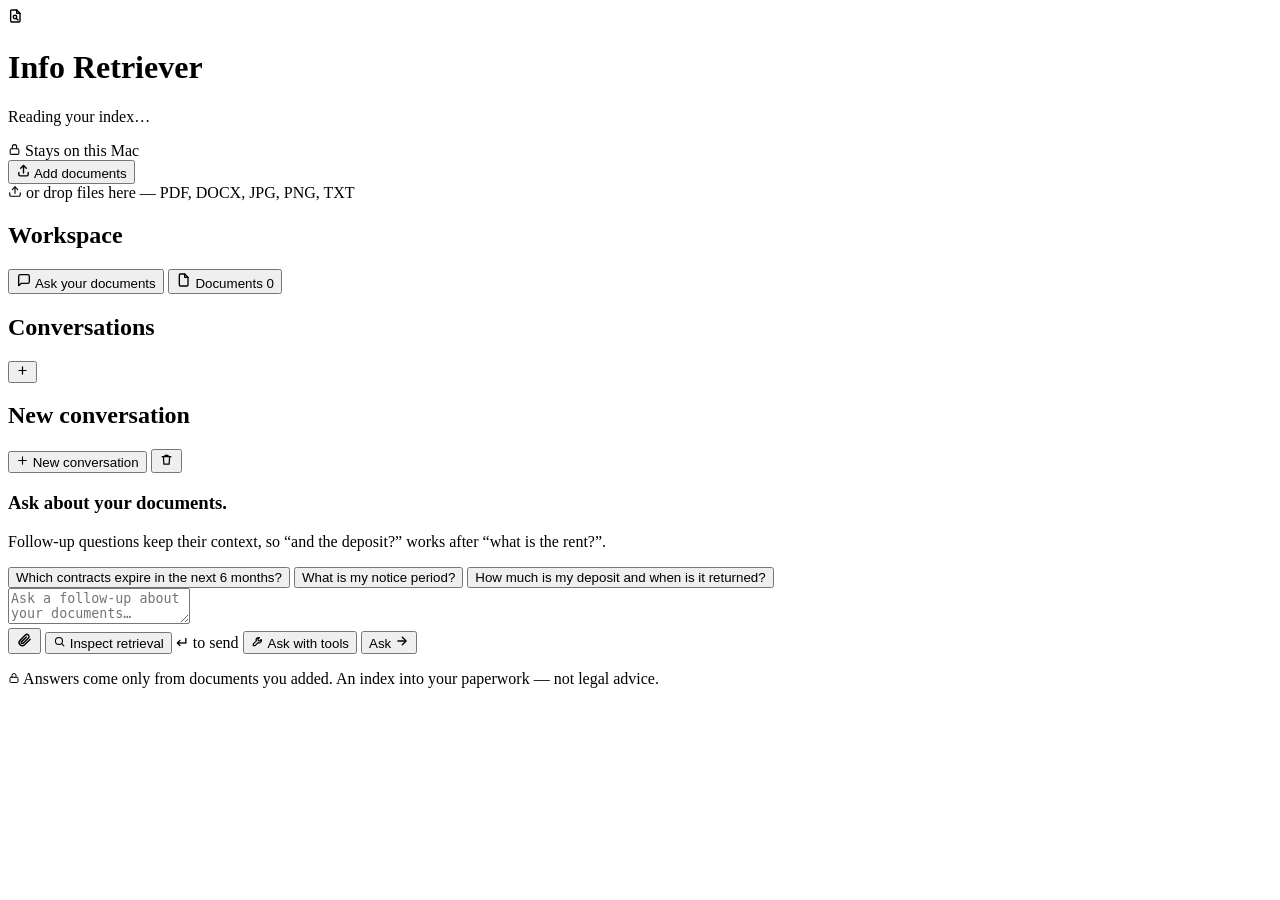
==== src/info_retriever/static/index.html @ 3b053816 "Initial commit" ====
<!doctype html>
<html lang="en">
<head>
<meta charset="utf-8">
<meta name="viewport" content="width=device-width, initial-scale=1">
<meta name="application-name" content="info-retriever">
<title>Info Retriever</title>
<link rel="stylesheet" href="/static/style.css">
</head>
<body>

<!-- ------------------------------------------------------------------ topbar -->
<header class="topbar">
  <div class="brand">
    <span class="logo" aria-hidden="true">
      <svg width="16" height="16" viewBox="0 0 24 24" fill="none" stroke="currentColor"
           stroke-width="2.1" stroke-linecap="round" stroke-linejoin="round">
        <path d="M4 4.5A1.5 1.5 0 0 1 5.5 3H13l5 5v11.5A1.5 1.5 0 0 1 16.5 21h-11A1.5 1.5 0 0 1 4 19.5z"/>
        <path d="M13 3v5h5"/><circle cx="10.5" cy="13.5" r="2.6"/><path d="M12.6 15.6 15 18"/>
      </svg>
    </span>
    <h1 class="brand-name">Info Retriever</h1>
  </div>
  <span class="divider-v" aria-hidden="true"></span>
  <p class="brand-sub" id="meta">Reading your index&hellip;</p>
  <span class="spacer"></span>
  <span class="chip">
    <svg width="13" height="13" viewBox="0 0 24 24" fill="none" stroke="currentColor"
         stroke-width="2" stroke-linecap="round" aria-hidden="true">
      <rect x="4" y="10.5" width="16" height="10.5" rx="2.2"/>
      <path d="M8 10.5V7a4 4 0 0 1 8 0v3.5"/>
    </svg>
    Stays on this Mac
  </span>
  <span class="chip" id="model-chip"></span>
</header>

<div class="shell" id="shell">

  <!-- ------------------------------------------------------------------ rail -->
  <aside class="rail">
    <button type="button" class="btn btn-primary btn-block" id="add-documents">
      <svg width="15" height="15" viewBox="0 0 24 24" fill="none" stroke="currentColor"
           stroke-width="2.2" stroke-linecap="round" stroke-linejoin="round" aria-hidden="true">
        <path d="M12 16V4"/><path d="M7.5 8.5 12 4l4.5 4.5"/>
        <path d="M4.5 15v3.5A2 2 0 0 0 6.5 20.5h11a2 2 0 0 0 2-2V15"/>
      </svg>
      Add documents
    </button>
    <div class="drop" id="dropzone">
      <svg width="14" height="14" viewBox="0 0 24 24" fill="none" stroke="currentColor"
           stroke-width="2" stroke-linecap="round" stroke-linejoin="round" aria-hidden="true">
        <path d="M21 15v3.5a2.5 2.5 0 0 1-2.5 2.5h-13A2.5 2.5 0 0 1 3 18.5V15"/>
        <path d="M7.5 9.5 12 5l4.5 4.5"/><path d="M12 5v11"/>
      </svg>
      <span>or drop files here &mdash; PDF, DOCX, JPG, PNG, TXT</span>
      <input type="file" id="file-input" multiple hidden
             accept=".pdf,.docx,.png,.jpg,.jpeg,.gif,.webp,.txt,.md">
    </div>

    <nav class="nav" aria-label="Workspace">
      <h2 class="navlabel">Workspace</h2>
      <button type="button" class="navitem active" id="nav-ask" aria-pressed="true">
        <svg width="16" height="16" viewBox="0 0 24 24" fill="none" stroke="currentColor"
             stroke-width="2" stroke-linecap="round" stroke-linejoin="round" aria-hidden="true">
          <path d="M20 14.5a2.5 2.5 0 0 1-2.5 2.5H8l-4 3.5V6.5A2.5 2.5 0 0 1 6.5 4h11A2.5 2.5 0 0 1 20 6.5z"/>
        </svg>
        Ask your documents
      </button>
      <button type="button" class="navitem" id="nav-documents" aria-pressed="false">
        <svg width="16" height="16" viewBox="0 0 24 24" fill="none" stroke="currentColor"
             stroke-width="2" stroke-linecap="round" stroke-linejoin="round" aria-hidden="true">
          <path d="M5 4.5A1.5 1.5 0 0 1 6.5 3H13l5 5v11.5A1.5 1.5 0 0 1 16.5 21h-10A1.5 1.5 0 0 1 5 19.5z"/>
          <path d="M13 3v5h5"/>
        </svg>
        Documents
        <span class="count" id="doc-count">0</span>
      </button>
    </nav>

    <!-- conversations view -->
    <section class="rail-section" id="convo-section">
      <div class="section-head">
        <h2 class="navlabel">Conversations</h2>
        <button type="button" class="iconbtn" id="new-conversation"
                title="Start a new conversation" aria-label="Start a new conversation">
          <svg width="13" height="13" viewBox="0 0 24 24" fill="none" stroke="currentColor"
               stroke-width="2.3" stroke-linecap="round" aria-hidden="true">
            <path d="M12 5.5v13M5.5 12h13"/>
          </svg>
        </button>
      </div>
      <div class="convo-list" id="conversation-list"></div>
    </section>

    <!-- documents view -->
    <section class="rail-section" id="doc-section" hidden>
      <div class="section-head">
        <h2 class="navlabel">Indexed documents</h2>
      </div>
      <ul class="doc-list" id="doc-list"></ul>
    </section>

    <!-- upload tray: one row per file, live -->
    <section class="tray" id="ingest-tray" hidden aria-live="polite">
      <div class="tray-head">
        <svg width="14" height="14" viewBox="0 0 24 24" fill="none" stroke="currentColor"
             stroke-width="2.1" stroke-linecap="round" stroke-linejoin="round" aria-hidden="true">
          <path d="M12 16V4"/><path d="M7.5 8.5 12 4l4.5 4.5"/>
          <path d="M4.5 15v3.5A2 2 0 0 0 6.5 20.5h11a2 2 0 0 0 2-2V15"/>
        </svg>
        <span id="tray-title">Adding files</span>
        <span class="st" id="tray-status"></span>
        <button type="button" class="tray-close" id="tray-dismiss"
                title="Dismiss" aria-label="Dismiss">&times;</button>
      </div>
      <div id="ingest-log"></div>
    </section>
  </aside>

  <!-- ---------------------------------------------------------------- centre -->
  <main class="center">
    <div class="thread-head">
      <h2 class="thread-title" id="thread-title">New conversation</h2>
      <span class="chip small" id="thread-scope"></span>
      <span class="spacer"></span>
      <button type="button" class="pill" id="thread-new">
        <svg width="13" height="13" viewBox="0 0 24 24" fill="none" stroke="currentColor"
             stroke-width="2" stroke-linecap="round" stroke-linejoin="round" aria-hidden="true">
          <path d="M12 5v14M5 12h14"/>
        </svg>
        New conversation
      </button>
      <button type="button" class="act" id="delete-conversation"
              title="Delete this conversation" aria-label="Delete this conversation">
        <svg width="15" height="15" viewBox="0 0 24 24" fill="none" stroke="currentColor"
             stroke-width="2" stroke-linecap="round" stroke-linejoin="round" aria-hidden="true">
          <path d="M5 7.5h14M9.5 7.5V5.5h5v2M7 7.5l.8 12h8.4l.8-12"/>
        </svg>
      </button>
    </div>

    <div class="scroll" id="transcript" aria-live="polite">
      <div class="wrap" id="thread">
        <div class="empty-state" id="empty-state">
          <h3>Ask about your documents.</h3>
          <p>Follow-up questions keep their context, so &ldquo;and the deposit?&rdquo; works
             after &ldquo;what is the rent?&rdquo;.</p>
          <div class="examples" id="examples">
            <button type="button">Which contracts expire in the next 6 months?</button>
            <button type="button">What is my notice period?</button>
            <button type="button">How much is my deposit and when is it returned?</button>
          </div>
        </div>
      </div>
    </div>

    <div class="composer-zone">
      <div class="wrap">
        <form id="ask-form" class="composer">
          <textarea id="question" rows="2" aria-label="Your question"
                    placeholder="Ask a follow-up about your documents&hellip;"></textarea>
          <div class="composer-foot">
            <button type="button" class="act" id="attach-button"
                    title="Add a document" aria-label="Add a document">
              <svg width="17" height="17" viewBox="0 0 24 24" fill="none" stroke="currentColor"
                   stroke-width="2" stroke-linecap="round" stroke-linejoin="round" aria-hidden="true">
                <path d="M20 11.5l-7.8 7.8a4.5 4.5 0 0 1-6.4-6.4l7.4-7.4a3 3 0 0 1 4.3 4.3l-7.4 7.4a1.5 1.5 0 0 1-2.2-2.2l6.7-6.7"/>
              </svg>
            </button>
            <button type="button" class="pill" id="inspect-button"
                    title="Show the ranked passages with no model in the loop">
              <svg width="13" height="13" viewBox="0 0 24 24" fill="none" stroke="currentColor"
                   stroke-width="2" stroke-linecap="round" stroke-linejoin="round" aria-hidden="true">
                <circle cx="11" cy="11" r="6.5"/><path d="M16 16l4 4"/>
              </svg>
              Inspect retrieval
            </button>
            <span class="spacer"></span>
            <span class="kbd" aria-hidden="true">&crarr;</span>
            <span class="kbd-label">to send</span>
            <button type="submit" class="send send-alt" id="ask-tools-button"
                    title="Let the agent open whole documents with tools before answering — slower, more thorough">
              <svg width="14" height="14" viewBox="0 0 24 24" fill="none" stroke="currentColor"
                   stroke-width="2.1" stroke-linecap="round" stroke-linejoin="round" aria-hidden="true">
                <path d="M14.5 6.5a4 4 0 0 0-5.3 5.3L4 17v3h3l5.2-5.2a4 4 0 0 0 5.3-5.3l-2.4 2.4-2.6-.6-.6-2.6z"/>
              </svg>
              Ask with tools
            </button>
            <button type="submit" class="send" id="ask-button"
                    title="Answer from the best-matching excerpts in one pass">
              Ask
              <svg width="14" height="14" viewBox="0 0 24 24" fill="none" stroke="currentColor"
                   stroke-width="2.3" stroke-linecap="round" stroke-linejoin="round" aria-hidden="true">
                <path d="M5 12h13"/><path d="M12.5 5.5 19 12l-6.5 6.5"/>
              </svg>
            </button>
          </div>
        </form>
        <p class="disclaimer">
          <svg width="12" height="12" viewBox="0 0 24 24" fill="none" stroke="currentColor"
               stroke-width="2" stroke-linecap="round" aria-hidden="true">
            <rect x="4" y="10.5" width="16" height="10.5" rx="2.2"/>
            <path d="M8 10.5V7a4 4 0 0 1 8 0v3.5"/>
          </svg>
          Answers come only from documents you added. An index into your paperwork &mdash;
          not legal advice.
        </p>
      </div>
    </div>
  </main>

  <!-- ----------------------------------------------------------- source panel -->
  <aside class="panel" id="panel" hidden aria-label="Source in context">
    <div class="panel-head">
      <h2 class="panel-title">
        <svg width="15" height="15" viewBox="0 0 24 24" fill="none" stroke="currentColor"
             stroke-width="2" stroke-linecap="round" stroke-linejoin="round" aria-hidden="true">
          <path d="M4 5.5A1.5 1.5 0 0 1 5.5 4h4L11.5 6h7A1.5 1.5 0 0 1 20 7.5v11A1.5 1.5 0 0 1 18.5 20h-13A1.5 1.5 0 0 1 4 18.5z"/>
        </svg>
        Where this answer came from
        <button type="button" class="act" id="panel-close"
                title="Close panel" aria-label="Close panel">
          <svg width="15" height="15" viewBox="0 0 24 24" fill="none" stroke="currentColor"
               stroke-width="2.2" stroke-linecap="round" aria-hidden="true">
            <path d="M6.5 6.5l11 11M17.5 6.5l-11 11"/>
          </svg>
        </button>
      </h2>
      <p class="panel-sub" id="panel-sub"></p>
      <div class="tabs" id="panel-tabs" role="tablist">
        <button type="button" class="tab active" id="tab-sources" role="tab"
                aria-selected="true">Sources</button>
        <button type="button" class="tab" id="tab-tools" role="tab"
                aria-selected="false">Agent tool calls</button>
      </div>
    </div>
    <div class="panel-body" id="panel-body"></div>
  </aside>
</div>

<!-- ------------------------------------------------------------ document detail -->
<dialog id="detail">
  <header>
    <h3 id="detail-title"></h3>
    <button type="button" id="detail-close" aria-label="Close">&times;</button>
  </header>
  <div id="detail-body"></div>
  <footer>
    <a id="detail-download" href="#" download>Download original</a>
    <button type="button" id="detail-delete" class="danger">Delete from index</button>
  </footer>
</dialog>

<script src="/static/app.js"></script>
</body>
</html>
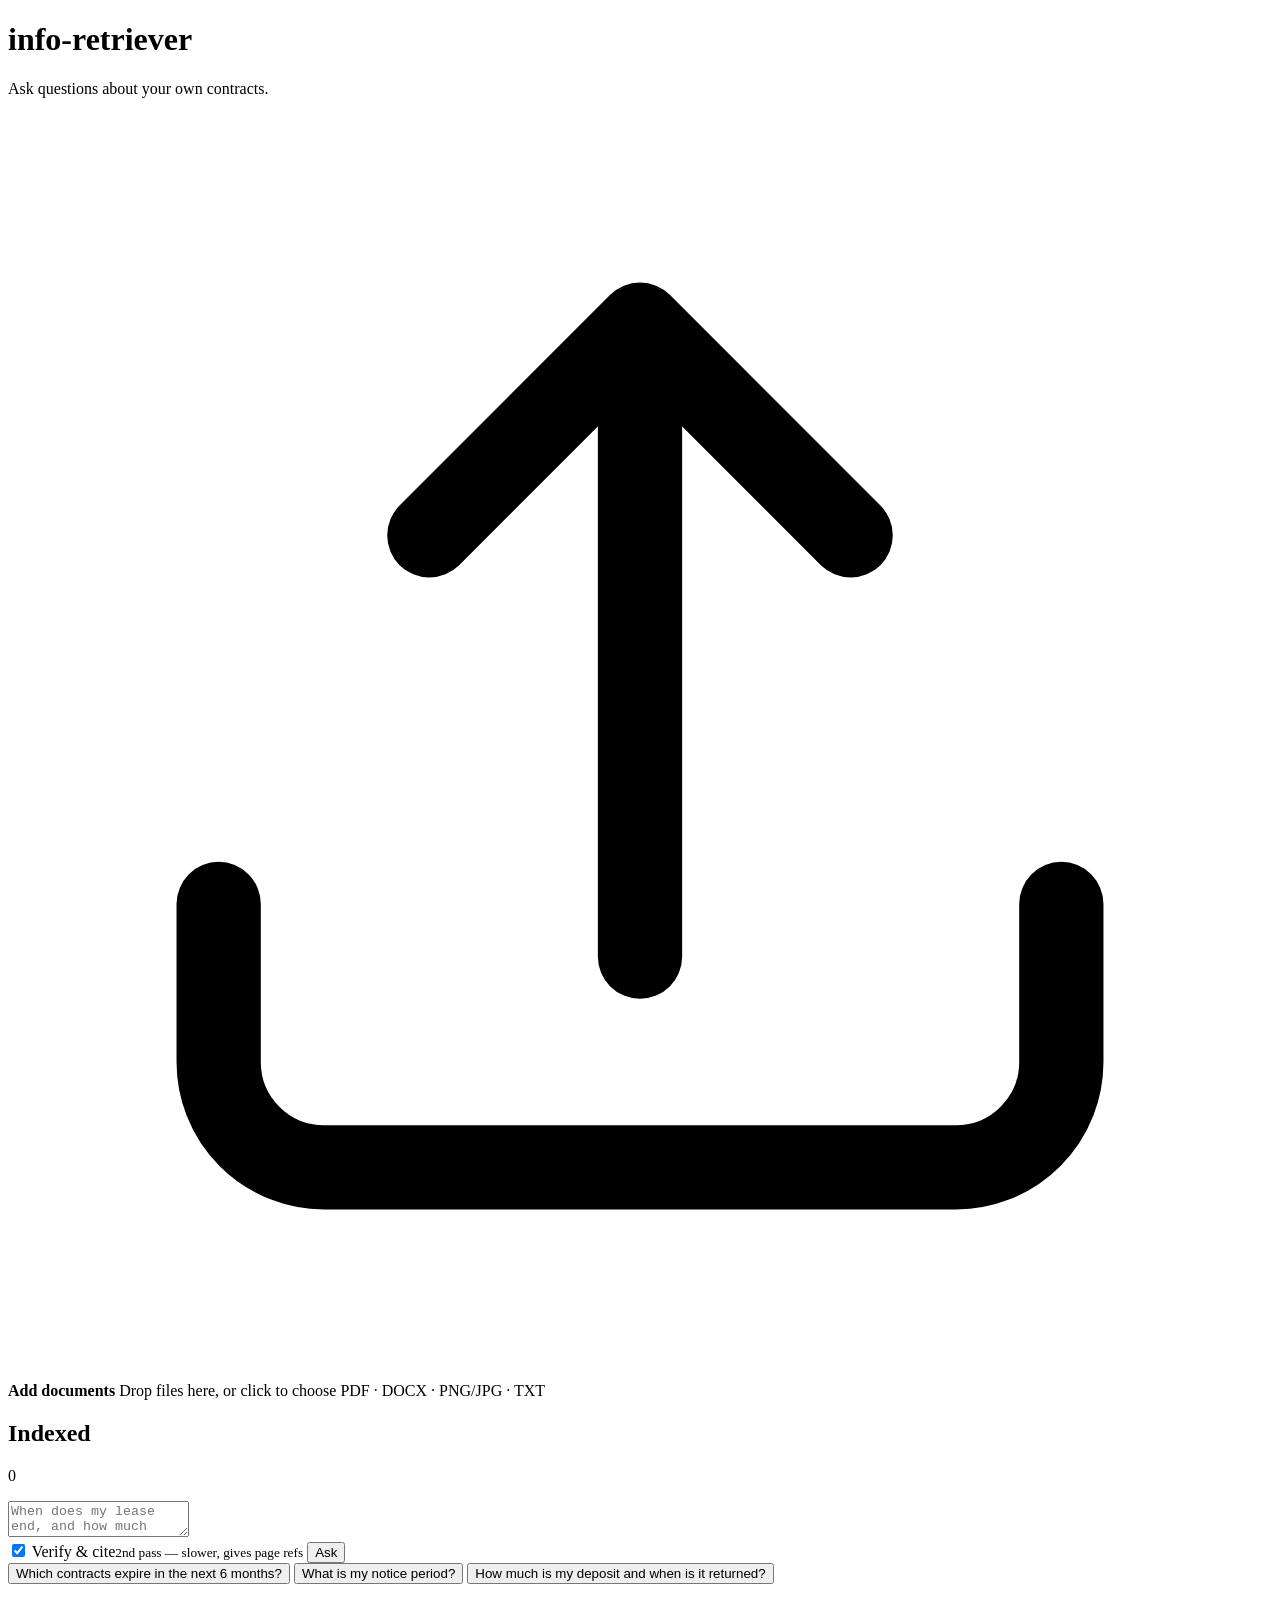
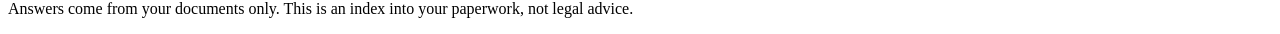
==== commit d08c93bf: "Init" ====
--- a/src/info_retriever/static/index.html
+++ b/src/info_retriever/static/index.html
@@ -3,243 +3,83 @@
 <head>
 <meta charset="utf-8">
 <meta name="viewport" content="width=device-width, initial-scale=1">
-<meta name="application-name" content="info-retriever">
-<title>Info Retriever</title>
+<title>info-retriever</title>
 <link rel="stylesheet" href="/static/style.css">
 </head>
 <body>
 
-<!-- ------------------------------------------------------------------ topbar -->
 <header class="topbar">
-  <div class="brand">
-    <span class="logo" aria-hidden="true">
-      <svg width="16" height="16" viewBox="0 0 24 24" fill="none" stroke="currentColor"
-           stroke-width="2.1" stroke-linecap="round" stroke-linejoin="round">
-        <path d="M4 4.5A1.5 1.5 0 0 1 5.5 3H13l5 5v11.5A1.5 1.5 0 0 1 16.5 21h-11A1.5 1.5 0 0 1 4 19.5z"/>
-        <path d="M13 3v5h5"/><circle cx="10.5" cy="13.5" r="2.6"/><path d="M12.6 15.6 15 18"/>
-      </svg>
-    </span>
-    <h1 class="brand-name">Info Retriever</h1>
-  </div>
-  <span class="divider-v" aria-hidden="true"></span>
-  <p class="brand-sub" id="meta">Reading your index&hellip;</p>
-  <span class="spacer"></span>
-  <span class="chip">
-    <svg width="13" height="13" viewBox="0 0 24 24" fill="none" stroke="currentColor"
-         stroke-width="2" stroke-linecap="round" aria-hidden="true">
-      <rect x="4" y="10.5" width="16" height="10.5" rx="2.2"/>
-      <path d="M8 10.5V7a4 4 0 0 1 8 0v3.5"/>
-    </svg>
-    Stays on this Mac
-  </span>
-  <span class="chip" id="model-chip"></span>
+  <h1>info&#8209;retriever</h1>
+  <p class="tagline">Ask questions about your own contracts.</p>
+  <div class="meta" id="meta"></div>
 </header>
 
-<div class="shell" id="shell">
+<main class="layout">
 
-  <!-- ------------------------------------------------------------------ rail -->
-  <aside class="rail">
-    <button type="button" class="btn btn-primary btn-block" id="add-documents">
-      <svg width="15" height="15" viewBox="0 0 24 24" fill="none" stroke="currentColor"
-           stroke-width="2.2" stroke-linecap="round" stroke-linejoin="round" aria-hidden="true">
-        <path d="M12 16V4"/><path d="M7.5 8.5 12 4l4.5 4.5"/>
-        <path d="M4.5 15v3.5A2 2 0 0 0 6.5 20.5h11a2 2 0 0 0 2-2V15"/>
+  <!-- ------------------------------------------------ documents -->
+  <aside class="panel documents">
+    <div class="dropzone" id="dropzone" tabindex="0" role="button"
+         aria-label="Add documents">
+      <svg viewBox="0 0 24 24" aria-hidden="true" class="dz-icon">
+        <path d="M12 16V4m0 0L8 8m4-4 4 4" fill="none" stroke="currentColor"
+              stroke-width="1.6" stroke-linecap="round" stroke-linejoin="round"/>
+        <path d="M4 15v3a2 2 0 0 0 2 2h12a2 2 0 0 0 2-2v-3" fill="none"
+              stroke="currentColor" stroke-width="1.6" stroke-linecap="round"/>
       </svg>
-      Add documents
-    </button>
-    <div class="drop" id="dropzone">
-      <svg width="14" height="14" viewBox="0 0 24 24" fill="none" stroke="currentColor"
-           stroke-width="2" stroke-linecap="round" stroke-linejoin="round" aria-hidden="true">
-        <path d="M21 15v3.5a2.5 2.5 0 0 1-2.5 2.5h-13A2.5 2.5 0 0 1 3 18.5V15"/>
-        <path d="M7.5 9.5 12 5l4.5 4.5"/><path d="M12 5v11"/>
-      </svg>
-      <span>or drop files here &mdash; PDF, DOCX, JPG, PNG, TXT</span>
+      <strong>Add documents</strong>
+      <span>Drop files here, or click to choose</span>
+      <span class="hint">PDF &middot; DOCX &middot; PNG/JPG &middot; TXT</span>
       <input type="file" id="file-input" multiple hidden
              accept=".pdf,.docx,.png,.jpg,.jpeg,.gif,.webp,.txt,.md">
     </div>
 
-    <nav class="nav" aria-label="Workspace">
-      <h2 class="navlabel">Workspace</h2>
-      <button type="button" class="navitem active" id="nav-ask" aria-pressed="true">
-        <svg width="16" height="16" viewBox="0 0 24 24" fill="none" stroke="currentColor"
-             stroke-width="2" stroke-linecap="round" stroke-linejoin="round" aria-hidden="true">
-          <path d="M20 14.5a2.5 2.5 0 0 1-2.5 2.5H8l-4 3.5V6.5A2.5 2.5 0 0 1 6.5 4h11A2.5 2.5 0 0 1 20 6.5z"/>
-        </svg>
-        Ask your documents
-      </button>
-      <button type="button" class="navitem" id="nav-documents" aria-pressed="false">
-        <svg width="16" height="16" viewBox="0 0 24 24" fill="none" stroke="currentColor"
-             stroke-width="2" stroke-linecap="round" stroke-linejoin="round" aria-hidden="true">
-          <path d="M5 4.5A1.5 1.5 0 0 1 6.5 3H13l5 5v11.5A1.5 1.5 0 0 1 16.5 21h-10A1.5 1.5 0 0 1 5 19.5z"/>
-          <path d="M13 3v5h5"/>
-        </svg>
-        Documents
-        <span class="count" id="doc-count">0</span>
-      </button>
-    </nav>
+    <ul class="ingest-log" id="ingest-log" aria-live="polite"></ul>
 
-    <!-- conversations view -->
-    <section class="rail-section" id="convo-section">
-      <div class="section-head">
-        <h2 class="navlabel">Conversations</h2>
-        <button type="button" class="iconbtn" id="new-conversation"
-                title="Start a new conversation" aria-label="Start a new conversation">
-          <svg width="13" height="13" viewBox="0 0 24 24" fill="none" stroke="currentColor"
-               stroke-width="2.3" stroke-linecap="round" aria-hidden="true">
-            <path d="M12 5.5v13M5.5 12h13"/>
-          </svg>
-        </button>
-      </div>
-      <div class="convo-list" id="conversation-list"></div>
-    </section>
-
-    <!-- documents view -->
-    <section class="rail-section" id="doc-section" hidden>
-      <div class="section-head">
-        <h2 class="navlabel">Indexed documents</h2>
-      </div>
-      <ul class="doc-list" id="doc-list"></ul>
-    </section>
-
-    <!-- upload tray: one row per file, live -->
-    <section class="tray" id="ingest-tray" hidden aria-live="polite">
-      <div class="tray-head">
-        <svg width="14" height="14" viewBox="0 0 24 24" fill="none" stroke="currentColor"
-             stroke-width="2.1" stroke-linecap="round" stroke-linejoin="round" aria-hidden="true">
-          <path d="M12 16V4"/><path d="M7.5 8.5 12 4l4.5 4.5"/>
-          <path d="M4.5 15v3.5A2 2 0 0 0 6.5 20.5h11a2 2 0 0 0 2-2V15"/>
-        </svg>
-        <span id="tray-title">Adding files</span>
-        <span class="st" id="tray-status"></span>
-        <button type="button" class="tray-close" id="tray-dismiss"
-                title="Dismiss" aria-label="Dismiss">&times;</button>
-      </div>
-      <div id="ingest-log"></div>
-    </section>
+    <div class="section-head">
+      <h2>Indexed</h2>
+      <span class="count" id="doc-count">0</span>
+    </div>
+    <ul class="doc-list" id="doc-list"></ul>
   </aside>
 
-  <!-- ---------------------------------------------------------------- centre -->
-  <main class="center">
-    <div class="thread-head">
-      <h2 class="thread-title" id="thread-title">New conversation</h2>
-      <span class="chip small" id="thread-scope"></span>
-      <span class="spacer"></span>
-      <button type="button" class="pill" id="thread-new">
-        <svg width="13" height="13" viewBox="0 0 24 24" fill="none" stroke="currentColor"
-             stroke-width="2" stroke-linecap="round" stroke-linejoin="round" aria-hidden="true">
-          <path d="M12 5v14M5 12h14"/>
-        </svg>
-        New conversation
-      </button>
-      <button type="button" class="act" id="delete-conversation"
-              title="Delete this conversation" aria-label="Delete this conversation">
-        <svg width="15" height="15" viewBox="0 0 24 24" fill="none" stroke="currentColor"
-             stroke-width="2" stroke-linecap="round" stroke-linejoin="round" aria-hidden="true">
-          <path d="M5 7.5h14M9.5 7.5V5.5h5v2M7 7.5l.8 12h8.4l.8-12"/>
-        </svg>
-      </button>
+  <!-- ------------------------------------------------ ask -->
+  <section class="panel ask">
+    <form id="ask-form" class="ask-form">
+      <textarea id="question" rows="2" placeholder="When does my lease end, and how much notice must I give?"
+                aria-label="Your question"></textarea>
+      <div class="ask-controls">
+        <label class="toggle">
+          <input type="checkbox" id="cite" checked>
+          <span>Verify &amp; cite<small>2nd pass &mdash; slower, gives page refs</small></span>
+        </label>
+        <button type="submit" id="ask-button">Ask</button>
+      </div>
+    </form>
+
+    <div class="examples" id="examples">
+      <button type="button">Which contracts expire in the next 6 months?</button>
+      <button type="button">What is my notice period?</button>
+      <button type="button">How much is my deposit and when is it returned?</button>
     </div>
 
-    <div class="scroll" id="transcript" aria-live="polite">
-      <div class="wrap" id="thread">
-        <div class="empty-state" id="empty-state">
-          <h3>Ask about your documents.</h3>
-          <p>Follow-up questions keep their context, so &ldquo;and the deposit?&rdquo; works
-             after &ldquo;what is the rent?&rdquo;.</p>
-          <div class="examples" id="examples">
-            <button type="button">Which contracts expire in the next 6 months?</button>
-            <button type="button">What is my notice period?</button>
-            <button type="button">How much is my deposit and when is it returned?</button>
-          </div>
-        </div>
-      </div>
+    <div class="result" id="result" hidden>
+      <div class="activity" id="activity" aria-live="polite"></div>
+      <article class="answer" id="answer"></article>
+      <div id="citations"></div>
+      <details id="trace" hidden>
+        <summary>Agent tool calls</summary>
+        <pre id="trace-body"></pre>
+      </details>
     </div>
 
-    <div class="composer-zone">
-      <div class="wrap">
-        <form id="ask-form" class="composer">
-          <textarea id="question" rows="2" aria-label="Your question"
-                    placeholder="Ask a follow-up about your documents&hellip;"></textarea>
-          <div class="composer-foot">
-            <button type="button" class="act" id="attach-button"
-                    title="Add a document" aria-label="Add a document">
-              <svg width="17" height="17" viewBox="0 0 24 24" fill="none" stroke="currentColor"
-                   stroke-width="2" stroke-linecap="round" stroke-linejoin="round" aria-hidden="true">
-                <path d="M20 11.5l-7.8 7.8a4.5 4.5 0 0 1-6.4-6.4l7.4-7.4a3 3 0 0 1 4.3 4.3l-7.4 7.4a1.5 1.5 0 0 1-2.2-2.2l6.7-6.7"/>
-              </svg>
-            </button>
-            <button type="button" class="pill" id="inspect-button"
-                    title="Show the ranked passages with no model in the loop">
-              <svg width="13" height="13" viewBox="0 0 24 24" fill="none" stroke="currentColor"
-                   stroke-width="2" stroke-linecap="round" stroke-linejoin="round" aria-hidden="true">
-                <circle cx="11" cy="11" r="6.5"/><path d="M16 16l4 4"/>
-              </svg>
-              Inspect retrieval
-            </button>
-            <span class="spacer"></span>
-            <span class="kbd" aria-hidden="true">&crarr;</span>
-            <span class="kbd-label">to send</span>
-            <button type="submit" class="send send-alt" id="ask-tools-button"
-                    title="Let the agent open whole documents with tools before answering — slower, more thorough">
-              <svg width="14" height="14" viewBox="0 0 24 24" fill="none" stroke="currentColor"
-                   stroke-width="2.1" stroke-linecap="round" stroke-linejoin="round" aria-hidden="true">
-                <path d="M14.5 6.5a4 4 0 0 0-5.3 5.3L4 17v3h3l5.2-5.2a4 4 0 0 0 5.3-5.3l-2.4 2.4-2.6-.6-.6-2.6z"/>
-              </svg>
-              Ask with tools
-            </button>
-            <button type="submit" class="send" id="ask-button"
-                    title="Answer from the best-matching excerpts in one pass">
-              Ask
-              <svg width="14" height="14" viewBox="0 0 24 24" fill="none" stroke="currentColor"
-                   stroke-width="2.3" stroke-linecap="round" stroke-linejoin="round" aria-hidden="true">
-                <path d="M5 12h13"/><path d="M12.5 5.5 19 12l-6.5 6.5"/>
-              </svg>
-            </button>
-          </div>
-        </form>
-        <p class="disclaimer">
-          <svg width="12" height="12" viewBox="0 0 24 24" fill="none" stroke="currentColor"
-               stroke-width="2" stroke-linecap="round" aria-hidden="true">
-            <rect x="4" y="10.5" width="16" height="10.5" rx="2.2"/>
-            <path d="M8 10.5V7a4 4 0 0 1 8 0v3.5"/>
-          </svg>
-          Answers come only from documents you added. An index into your paperwork &mdash;
-          not legal advice.
-        </p>
-      </div>
-    </div>
-  </main>
+    <p class="disclaimer">
+      Answers come from your documents only. This is an index into your paperwork,
+      not legal advice.
+    </p>
+  </section>
+</main>
 
-  <!-- ----------------------------------------------------------- source panel -->
-  <aside class="panel" id="panel" hidden aria-label="Source in context">
-    <div class="panel-head">
-      <h2 class="panel-title">
-        <svg width="15" height="15" viewBox="0 0 24 24" fill="none" stroke="currentColor"
-             stroke-width="2" stroke-linecap="round" stroke-linejoin="round" aria-hidden="true">
-          <path d="M4 5.5A1.5 1.5 0 0 1 5.5 4h4L11.5 6h7A1.5 1.5 0 0 1 20 7.5v11A1.5 1.5 0 0 1 18.5 20h-13A1.5 1.5 0 0 1 4 18.5z"/>
-        </svg>
-        Where this answer came from
-        <button type="button" class="act" id="panel-close"
-                title="Close panel" aria-label="Close panel">
-          <svg width="15" height="15" viewBox="0 0 24 24" fill="none" stroke="currentColor"
-               stroke-width="2.2" stroke-linecap="round" aria-hidden="true">
-            <path d="M6.5 6.5l11 11M17.5 6.5l-11 11"/>
-          </svg>
-        </button>
-      </h2>
-      <p class="panel-sub" id="panel-sub"></p>
-      <div class="tabs" id="panel-tabs" role="tablist">
-        <button type="button" class="tab active" id="tab-sources" role="tab"
-                aria-selected="true">Sources</button>
-        <button type="button" class="tab" id="tab-tools" role="tab"
-                aria-selected="false">Agent tool calls</button>
-      </div>
-    </div>
-    <div class="panel-body" id="panel-body"></div>
-  </aside>
-</div>
-
-<!-- ------------------------------------------------------------ document detail -->
+<!-- ------------------------------------------------ document detail -->
 <dialog id="detail">
   <header>
     <h3 id="detail-title"></h3>
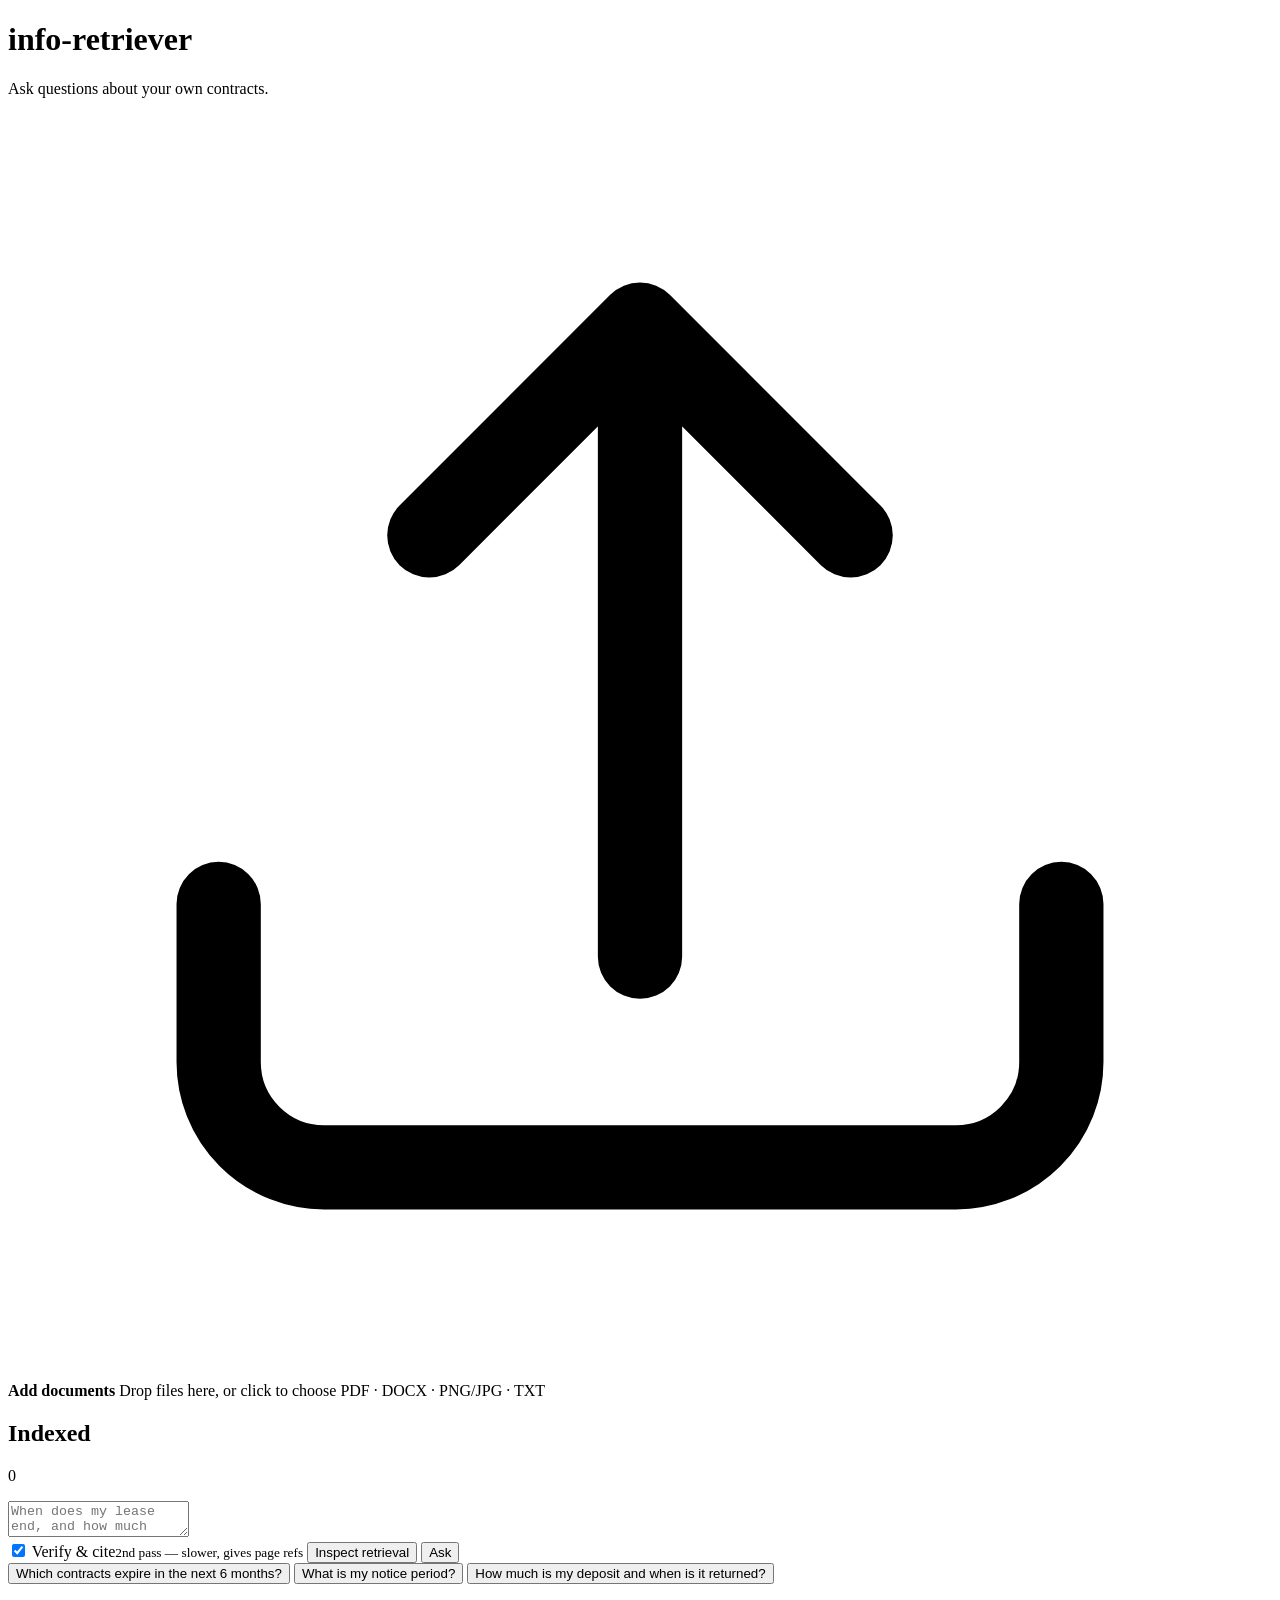
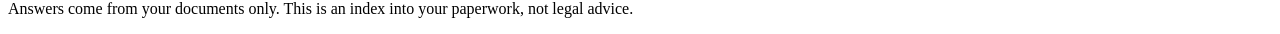
==== commit de51c7cc: "Remove cli" ====
--- a/src/info_retriever/static/index.html
+++ b/src/info_retriever/static/index.html
@@ -52,6 +52,8 @@
           <input type="checkbox" id="cite" checked>
           <span>Verify &amp; cite<small>2nd pass &mdash; slower, gives page refs</small></span>
         </label>
+        <button type="button" id="inspect-button" class="secondary"
+                title="Show the raw retrieved passages with no model involved">Inspect retrieval</button>
         <button type="submit" id="ask-button">Ask</button>
       </div>
     </form>
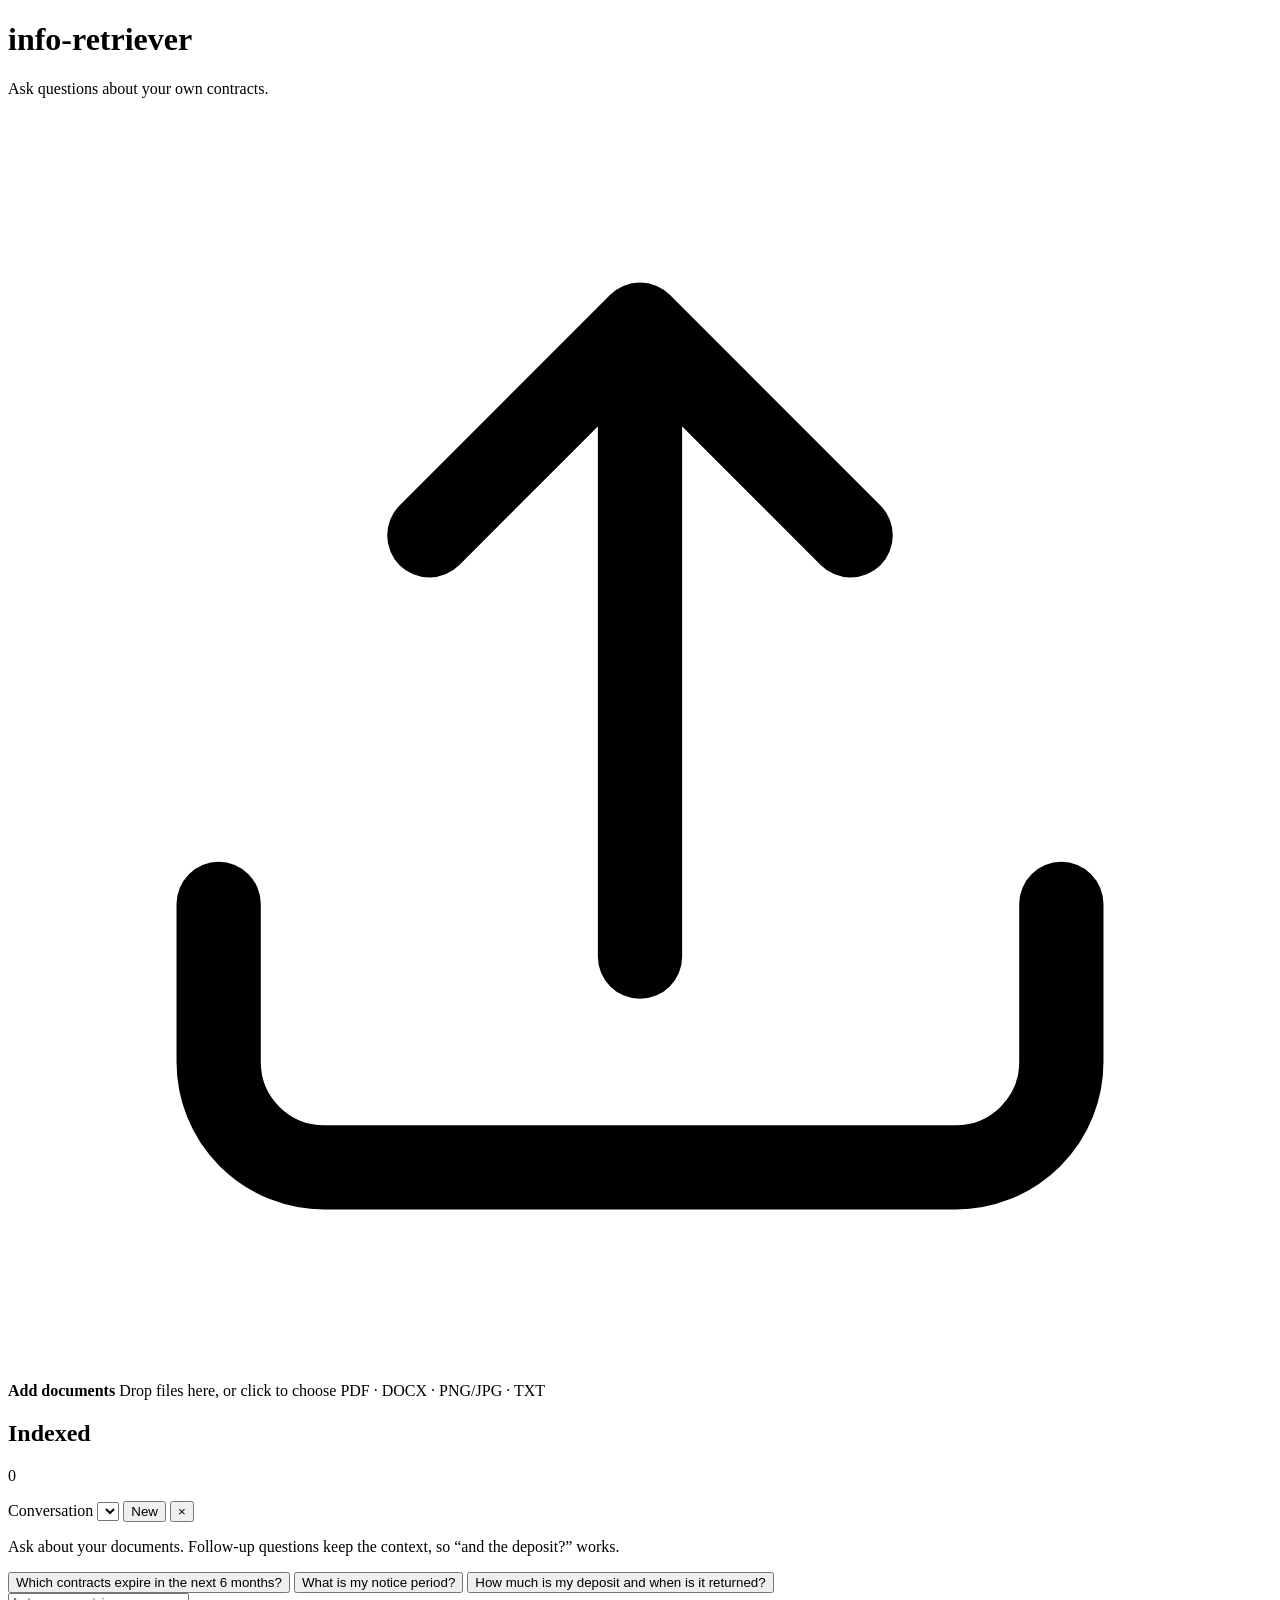
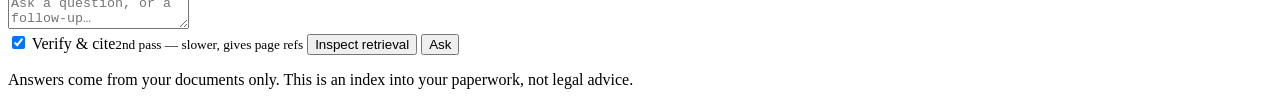
==== commit 9dfb6515: "Add code" ====
--- a/src/info_retriever/static/index.html
+++ b/src/info_retriever/static/index.html
@@ -44,8 +44,28 @@
 
   <!-- ------------------------------------------------ ask -->
   <section class="panel ask">
+    <div class="conversation-bar">
+      <label class="visually-hidden" for="conversation-picker">Conversation</label>
+      <select id="conversation-picker" aria-label="Conversation"></select>
+      <button type="button" id="new-conversation" title="Start a new conversation">New</button>
+      <button type="button" id="delete-conversation" class="icon-button"
+              title="Delete this conversation" aria-label="Delete this conversation">&times;</button>
+    </div>
+
+    <div class="transcript" id="transcript" aria-live="polite">
+      <div class="empty-state" id="empty-state">
+        <p>Ask about your documents. Follow-up questions keep the context, so
+           &ldquo;and the deposit?&rdquo; works.</p>
+        <div class="examples" id="examples">
+          <button type="button">Which contracts expire in the next 6 months?</button>
+          <button type="button">What is my notice period?</button>
+          <button type="button">How much is my deposit and when is it returned?</button>
+        </div>
+      </div>
+    </div>
+
     <form id="ask-form" class="ask-form">
-      <textarea id="question" rows="2" placeholder="When does my lease end, and how much notice must I give?"
+      <textarea id="question" rows="2" placeholder="Ask a question, or a follow-up…"
                 aria-label="Your question"></textarea>
       <div class="ask-controls">
         <label class="toggle">
@@ -57,22 +77,6 @@
         <button type="submit" id="ask-button">Ask</button>
       </div>
     </form>
-
-    <div class="examples" id="examples">
-      <button type="button">Which contracts expire in the next 6 months?</button>
-      <button type="button">What is my notice period?</button>
-      <button type="button">How much is my deposit and when is it returned?</button>
-    </div>
-
-    <div class="result" id="result" hidden>
-      <div class="activity" id="activity" aria-live="polite"></div>
-      <article class="answer" id="answer"></article>
-      <div id="citations"></div>
-      <details id="trace" hidden>
-        <summary>Agent tool calls</summary>
-        <pre id="trace-body"></pre>
-      </details>
-    </div>
 
     <p class="disclaimer">
       Answers come from your documents only. This is an index into your paperwork,
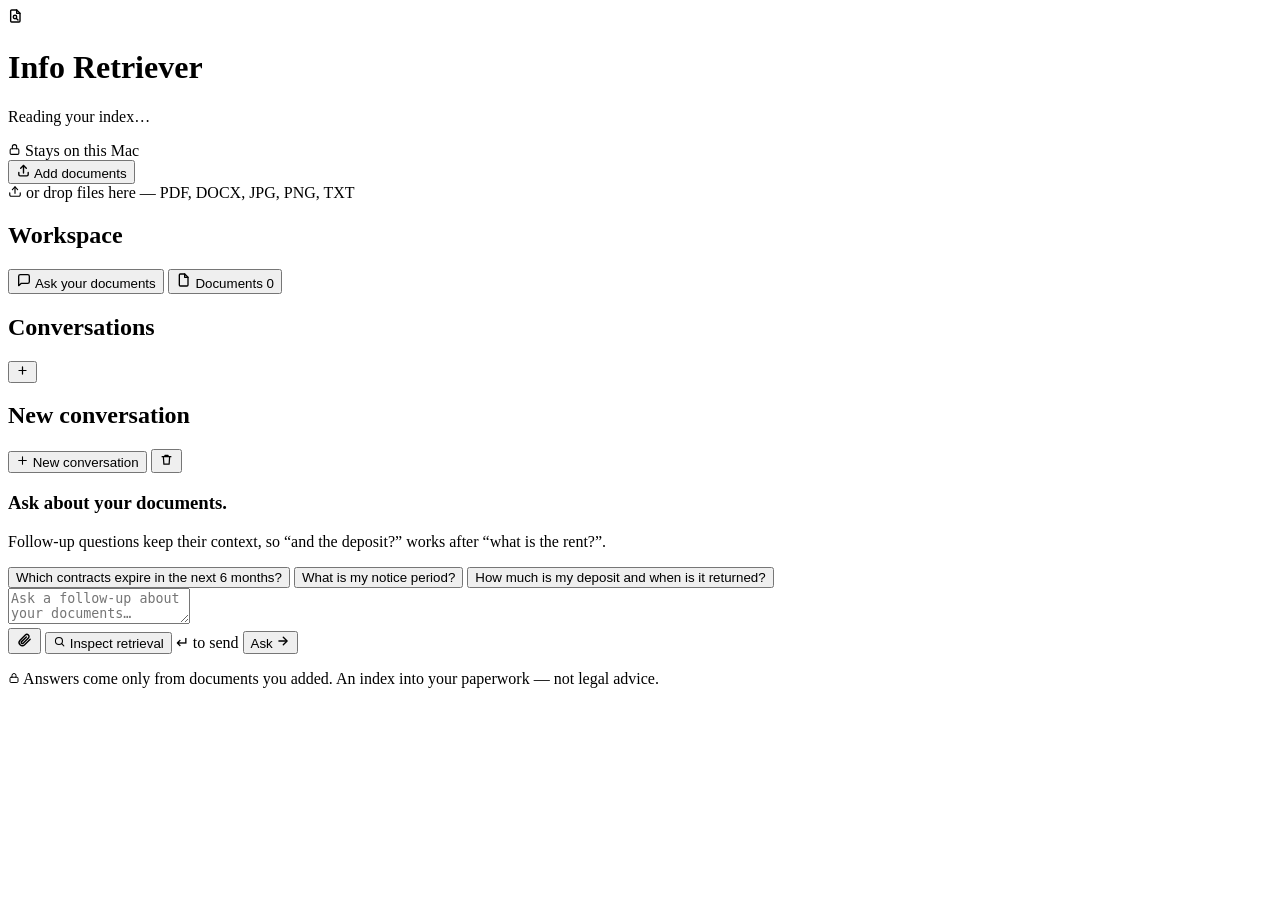
==== commit ac3b4466: "Redesign the UI" ====
--- a/src/info_retriever/static/index.html
+++ b/src/info_retriever/static/index.html
@@ -3,89 +3,234 @@
 <head>
 <meta charset="utf-8">
 <meta name="viewport" content="width=device-width, initial-scale=1">
-<title>info-retriever</title>
+<meta name="application-name" content="info-retriever">
+<title>Info Retriever</title>
 <link rel="stylesheet" href="/static/style.css">
 </head>
 <body>
 
+<!-- ------------------------------------------------------------------ topbar -->
 <header class="topbar">
-  <h1>info&#8209;retriever</h1>
-  <p class="tagline">Ask questions about your own contracts.</p>
-  <div class="meta" id="meta"></div>
+  <div class="brand">
+    <span class="logo" aria-hidden="true">
+      <svg width="16" height="16" viewBox="0 0 24 24" fill="none" stroke="currentColor"
+           stroke-width="2.1" stroke-linecap="round" stroke-linejoin="round">
+        <path d="M4 4.5A1.5 1.5 0 0 1 5.5 3H13l5 5v11.5A1.5 1.5 0 0 1 16.5 21h-11A1.5 1.5 0 0 1 4 19.5z"/>
+        <path d="M13 3v5h5"/><circle cx="10.5" cy="13.5" r="2.6"/><path d="M12.6 15.6 15 18"/>
+      </svg>
+    </span>
+    <h1 class="brand-name">Info Retriever</h1>
+  </div>
+  <span class="divider-v" aria-hidden="true"></span>
+  <p class="brand-sub" id="meta">Reading your index&hellip;</p>
+  <span class="spacer"></span>
+  <span class="chip">
+    <svg width="13" height="13" viewBox="0 0 24 24" fill="none" stroke="currentColor"
+         stroke-width="2" stroke-linecap="round" aria-hidden="true">
+      <rect x="4" y="10.5" width="16" height="10.5" rx="2.2"/>
+      <path d="M8 10.5V7a4 4 0 0 1 8 0v3.5"/>
+    </svg>
+    Stays on this Mac
+  </span>
+  <span class="chip" id="model-chip"></span>
 </header>
 
-<main class="layout">
-
-  <!-- ------------------------------------------------ documents -->
-  <aside class="panel documents">
-    <div class="dropzone" id="dropzone" tabindex="0" role="button"
-         aria-label="Add documents">
-      <svg viewBox="0 0 24 24" aria-hidden="true" class="dz-icon">
-        <path d="M12 16V4m0 0L8 8m4-4 4 4" fill="none" stroke="currentColor"
-              stroke-width="1.6" stroke-linecap="round" stroke-linejoin="round"/>
-        <path d="M4 15v3a2 2 0 0 0 2 2h12a2 2 0 0 0 2-2v-3" fill="none"
-              stroke="currentColor" stroke-width="1.6" stroke-linecap="round"/>
+<div class="shell" id="shell">
+
+  <!-- ------------------------------------------------------------------ rail -->
+  <aside class="rail">
+    <button type="button" class="btn btn-primary btn-block" id="add-documents">
+      <svg width="15" height="15" viewBox="0 0 24 24" fill="none" stroke="currentColor"
+           stroke-width="2.2" stroke-linecap="round" stroke-linejoin="round" aria-hidden="true">
+        <path d="M12 16V4"/><path d="M7.5 8.5 12 4l4.5 4.5"/>
+        <path d="M4.5 15v3.5A2 2 0 0 0 6.5 20.5h11a2 2 0 0 0 2-2V15"/>
       </svg>
-      <strong>Add documents</strong>
-      <span>Drop files here, or click to choose</span>
-      <span class="hint">PDF &middot; DOCX &middot; PNG/JPG &middot; TXT</span>
+      Add documents
+    </button>
+    <div class="drop" id="dropzone">
+      <svg width="14" height="14" viewBox="0 0 24 24" fill="none" stroke="currentColor"
+           stroke-width="2" stroke-linecap="round" stroke-linejoin="round" aria-hidden="true">
+        <path d="M21 15v3.5a2.5 2.5 0 0 1-2.5 2.5h-13A2.5 2.5 0 0 1 3 18.5V15"/>
+        <path d="M7.5 9.5 12 5l4.5 4.5"/><path d="M12 5v11"/>
+      </svg>
+      <span>or drop files here &mdash; PDF, DOCX, JPG, PNG, TXT</span>
       <input type="file" id="file-input" multiple hidden
              accept=".pdf,.docx,.png,.jpg,.jpeg,.gif,.webp,.txt,.md">
     </div>
 
-    <ul class="ingest-log" id="ingest-log" aria-live="polite"></ul>
-
-    <div class="section-head">
-      <h2>Indexed</h2>
-      <span class="count" id="doc-count">0</span>
-    </div>
-    <ul class="doc-list" id="doc-list"></ul>
+    <nav class="nav" aria-label="Workspace">
+      <h2 class="navlabel">Workspace</h2>
+      <button type="button" class="navitem active" id="nav-ask" aria-pressed="true">
+        <svg width="16" height="16" viewBox="0 0 24 24" fill="none" stroke="currentColor"
+             stroke-width="2" stroke-linecap="round" stroke-linejoin="round" aria-hidden="true">
+          <path d="M20 14.5a2.5 2.5 0 0 1-2.5 2.5H8l-4 3.5V6.5A2.5 2.5 0 0 1 6.5 4h11A2.5 2.5 0 0 1 20 6.5z"/>
+        </svg>
+        Ask your documents
+      </button>
+      <button type="button" class="navitem" id="nav-documents" aria-pressed="false">
+        <svg width="16" height="16" viewBox="0 0 24 24" fill="none" stroke="currentColor"
+             stroke-width="2" stroke-linecap="round" stroke-linejoin="round" aria-hidden="true">
+          <path d="M5 4.5A1.5 1.5 0 0 1 6.5 3H13l5 5v11.5A1.5 1.5 0 0 1 16.5 21h-10A1.5 1.5 0 0 1 5 19.5z"/>
+          <path d="M13 3v5h5"/>
+        </svg>
+        Documents
+        <span class="count" id="doc-count">0</span>
+      </button>
+    </nav>
+
+    <!-- conversations view -->
+    <section class="rail-section" id="convo-section">
+      <div class="section-head">
+        <h2 class="navlabel">Conversations</h2>
+        <button type="button" class="iconbtn" id="new-conversation"
+                title="Start a new conversation" aria-label="Start a new conversation">
+          <svg width="13" height="13" viewBox="0 0 24 24" fill="none" stroke="currentColor"
+               stroke-width="2.3" stroke-linecap="round" aria-hidden="true">
+            <path d="M12 5.5v13M5.5 12h13"/>
+          </svg>
+        </button>
+      </div>
+      <div class="convo-list" id="conversation-list"></div>
+    </section>
+
+    <!-- documents view -->
+    <section class="rail-section" id="doc-section" hidden>
+      <div class="section-head">
+        <h2 class="navlabel">Indexed documents</h2>
+      </div>
+      <ul class="doc-list" id="doc-list"></ul>
+    </section>
+
+    <!-- upload tray: one row per file, live -->
+    <section class="tray" id="ingest-tray" hidden aria-live="polite">
+      <div class="tray-head">
+        <svg width="14" height="14" viewBox="0 0 24 24" fill="none" stroke="currentColor"
+             stroke-width="2.1" stroke-linecap="round" stroke-linejoin="round" aria-hidden="true">
+          <path d="M12 16V4"/><path d="M7.5 8.5 12 4l4.5 4.5"/>
+          <path d="M4.5 15v3.5A2 2 0 0 0 6.5 20.5h11a2 2 0 0 0 2-2V15"/>
+        </svg>
+        <span id="tray-title">Adding files</span>
+        <span class="st" id="tray-status"></span>
+        <button type="button" class="tray-close" id="tray-dismiss"
+                title="Dismiss" aria-label="Dismiss">&times;</button>
+      </div>
+      <div id="ingest-log"></div>
+    </section>
   </aside>
 
-  <!-- ------------------------------------------------ ask -->
-  <section class="panel ask">
-    <div class="conversation-bar">
-      <label class="visually-hidden" for="conversation-picker">Conversation</label>
-      <select id="conversation-picker" aria-label="Conversation"></select>
-      <button type="button" id="new-conversation" title="Start a new conversation">New</button>
-      <button type="button" id="delete-conversation" class="icon-button"
-              title="Delete this conversation" aria-label="Delete this conversation">&times;</button>
-    </div>
-
-    <div class="transcript" id="transcript" aria-live="polite">
-      <div class="empty-state" id="empty-state">
-        <p>Ask about your documents. Follow-up questions keep the context, so
-           &ldquo;and the deposit?&rdquo; works.</p>
-        <div class="examples" id="examples">
-          <button type="button">Which contracts expire in the next 6 months?</button>
-          <button type="button">What is my notice period?</button>
-          <button type="button">How much is my deposit and when is it returned?</button>
+  <!-- ---------------------------------------------------------------- centre -->
+  <main class="center">
+    <div class="thread-head">
+      <h2 class="thread-title" id="thread-title">New conversation</h2>
+      <span class="chip small" id="thread-scope"></span>
+      <span class="spacer"></span>
+      <button type="button" class="pill" id="thread-new">
+        <svg width="13" height="13" viewBox="0 0 24 24" fill="none" stroke="currentColor"
+             stroke-width="2" stroke-linecap="round" stroke-linejoin="round" aria-hidden="true">
+          <path d="M12 5v14M5 12h14"/>
+        </svg>
+        New conversation
+      </button>
+      <button type="button" class="act" id="delete-conversation"
+              title="Delete this conversation" aria-label="Delete this conversation">
+        <svg width="15" height="15" viewBox="0 0 24 24" fill="none" stroke="currentColor"
+             stroke-width="2" stroke-linecap="round" stroke-linejoin="round" aria-hidden="true">
+          <path d="M5 7.5h14M9.5 7.5V5.5h5v2M7 7.5l.8 12h8.4l.8-12"/>
+        </svg>
+      </button>
+    </div>
+
+    <div class="scroll" id="transcript" aria-live="polite">
+      <div class="wrap" id="thread">
+        <div class="empty-state" id="empty-state">
+          <h3>Ask about your documents.</h3>
+          <p>Follow-up questions keep their context, so &ldquo;and the deposit?&rdquo; works
+             after &ldquo;what is the rent?&rdquo;.</p>
+          <div class="examples" id="examples">
+            <button type="button">Which contracts expire in the next 6 months?</button>
+            <button type="button">What is my notice period?</button>
+            <button type="button">How much is my deposit and when is it returned?</button>
+          </div>
         </div>
       </div>
     </div>
 
-    <form id="ask-form" class="ask-form">
-      <textarea id="question" rows="2" placeholder="Ask a question, or a follow-up…"
-                aria-label="Your question"></textarea>
-      <div class="ask-controls">
-        <label class="toggle">
-          <input type="checkbox" id="cite" checked>
-          <span>Verify &amp; cite<small>2nd pass &mdash; slower, gives page refs</small></span>
-        </label>
-        <button type="button" id="inspect-button" class="secondary"
-                title="Show the raw retrieved passages with no model involved">Inspect retrieval</button>
-        <button type="submit" id="ask-button">Ask</button>
-      </div>
-    </form>
-
-    <p class="disclaimer">
-      Answers come from your documents only. This is an index into your paperwork,
-      not legal advice.
-    </p>
-  </section>
-</main>
-
-<!-- ------------------------------------------------ document detail -->
+    <div class="composer-zone">
+      <div class="wrap">
+        <form id="ask-form" class="composer">
+          <textarea id="question" rows="2" aria-label="Your question"
+                    placeholder="Ask a follow-up about your documents&hellip;"></textarea>
+          <div class="composer-foot">
+            <button type="button" class="act" id="attach-button"
+                    title="Add a document" aria-label="Add a document">
+              <svg width="17" height="17" viewBox="0 0 24 24" fill="none" stroke="currentColor"
+                   stroke-width="2" stroke-linecap="round" stroke-linejoin="round" aria-hidden="true">
+                <path d="M20 11.5l-7.8 7.8a4.5 4.5 0 0 1-6.4-6.4l7.4-7.4a3 3 0 0 1 4.3 4.3l-7.4 7.4a1.5 1.5 0 0 1-2.2-2.2l6.7-6.7"/>
+              </svg>
+            </button>
+            <button type="button" class="pill" id="inspect-button"
+                    title="Show the ranked passages with no model in the loop">
+              <svg width="13" height="13" viewBox="0 0 24 24" fill="none" stroke="currentColor"
+                   stroke-width="2" stroke-linecap="round" stroke-linejoin="round" aria-hidden="true">
+                <circle cx="11" cy="11" r="6.5"/><path d="M16 16l4 4"/>
+              </svg>
+              Inspect retrieval
+            </button>
+            <span class="spacer"></span>
+            <span class="kbd" aria-hidden="true">&crarr;</span>
+            <span class="kbd-label">to send</span>
+            <button type="submit" class="send" id="ask-button">
+              Ask
+              <svg width="14" height="14" viewBox="0 0 24 24" fill="none" stroke="currentColor"
+                   stroke-width="2.3" stroke-linecap="round" stroke-linejoin="round" aria-hidden="true">
+                <path d="M5 12h13"/><path d="M12.5 5.5 19 12l-6.5 6.5"/>
+              </svg>
+            </button>
+          </div>
+        </form>
+        <p class="disclaimer">
+          <svg width="12" height="12" viewBox="0 0 24 24" fill="none" stroke="currentColor"
+               stroke-width="2" stroke-linecap="round" aria-hidden="true">
+            <rect x="4" y="10.5" width="16" height="10.5" rx="2.2"/>
+            <path d="M8 10.5V7a4 4 0 0 1 8 0v3.5"/>
+          </svg>
+          Answers come only from documents you added. An index into your paperwork &mdash;
+          not legal advice.
+        </p>
+      </div>
+    </div>
+  </main>
+
+  <!-- ----------------------------------------------------------- source panel -->
+  <aside class="panel" id="panel" hidden aria-label="Source in context">
+    <div class="panel-head">
+      <h2 class="panel-title">
+        <svg width="15" height="15" viewBox="0 0 24 24" fill="none" stroke="currentColor"
+             stroke-width="2" stroke-linecap="round" stroke-linejoin="round" aria-hidden="true">
+          <path d="M4 5.5A1.5 1.5 0 0 1 5.5 4h4L11.5 6h7A1.5 1.5 0 0 1 20 7.5v11A1.5 1.5 0 0 1 18.5 20h-13A1.5 1.5 0 0 1 4 18.5z"/>
+        </svg>
+        Where this answer came from
+        <button type="button" class="act" id="panel-close"
+                title="Close panel" aria-label="Close panel">
+          <svg width="15" height="15" viewBox="0 0 24 24" fill="none" stroke="currentColor"
+               stroke-width="2.2" stroke-linecap="round" aria-hidden="true">
+            <path d="M6.5 6.5l11 11M17.5 6.5l-11 11"/>
+          </svg>
+        </button>
+      </h2>
+      <p class="panel-sub" id="panel-sub"></p>
+      <div class="tabs" id="panel-tabs" role="tablist">
+        <button type="button" class="tab active" id="tab-sources" role="tab"
+                aria-selected="true">Sources</button>
+        <button type="button" class="tab" id="tab-tools" role="tab"
+                aria-selected="false">Agent tool calls</button>
+      </div>
+    </div>
+    <div class="panel-body" id="panel-body"></div>
+  </aside>
+</div>
+
+<!-- ------------------------------------------------------------ document detail -->
 <dialog id="detail">
   <header>
     <h3 id="detail-title"></h3>
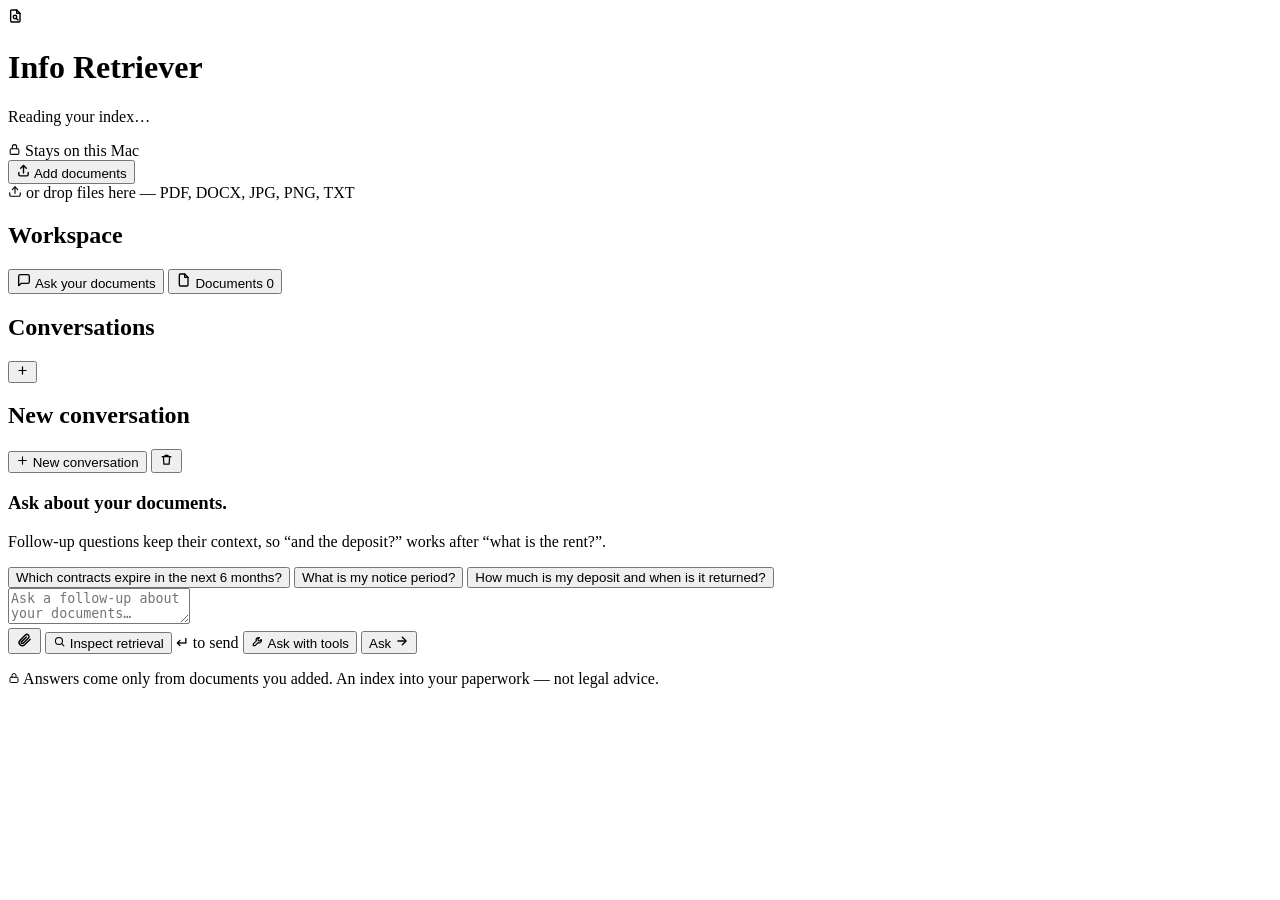
==== commit 495fa825: "commit" ====
--- a/src/info_retriever/static/index.html
+++ b/src/info_retriever/static/index.html
@@ -179,7 +179,16 @@
             <span class="spacer"></span>
             <span class="kbd" aria-hidden="true">&crarr;</span>
             <span class="kbd-label">to send</span>
-            <button type="submit" class="send" id="ask-button">
+            <button type="submit" class="send send-alt" id="ask-tools-button"
+                    title="Let the agent open whole documents with tools before answering — slower, more thorough">
+              <svg width="14" height="14" viewBox="0 0 24 24" fill="none" stroke="currentColor"
+                   stroke-width="2.1" stroke-linecap="round" stroke-linejoin="round" aria-hidden="true">
+                <path d="M14.5 6.5a4 4 0 0 0-5.3 5.3L4 17v3h3l5.2-5.2a4 4 0 0 0 5.3-5.3l-2.4 2.4-2.6-.6-.6-2.6z"/>
+              </svg>
+              Ask with tools
+            </button>
+            <button type="submit" class="send" id="ask-button"
+                    title="Answer from the best-matching excerpts in one pass">
               Ask
               <svg width="14" height="14" viewBox="0 0 24 24" fill="none" stroke="currentColor"
                    stroke-width="2.3" stroke-linecap="round" stroke-linejoin="round" aria-hidden="true">
